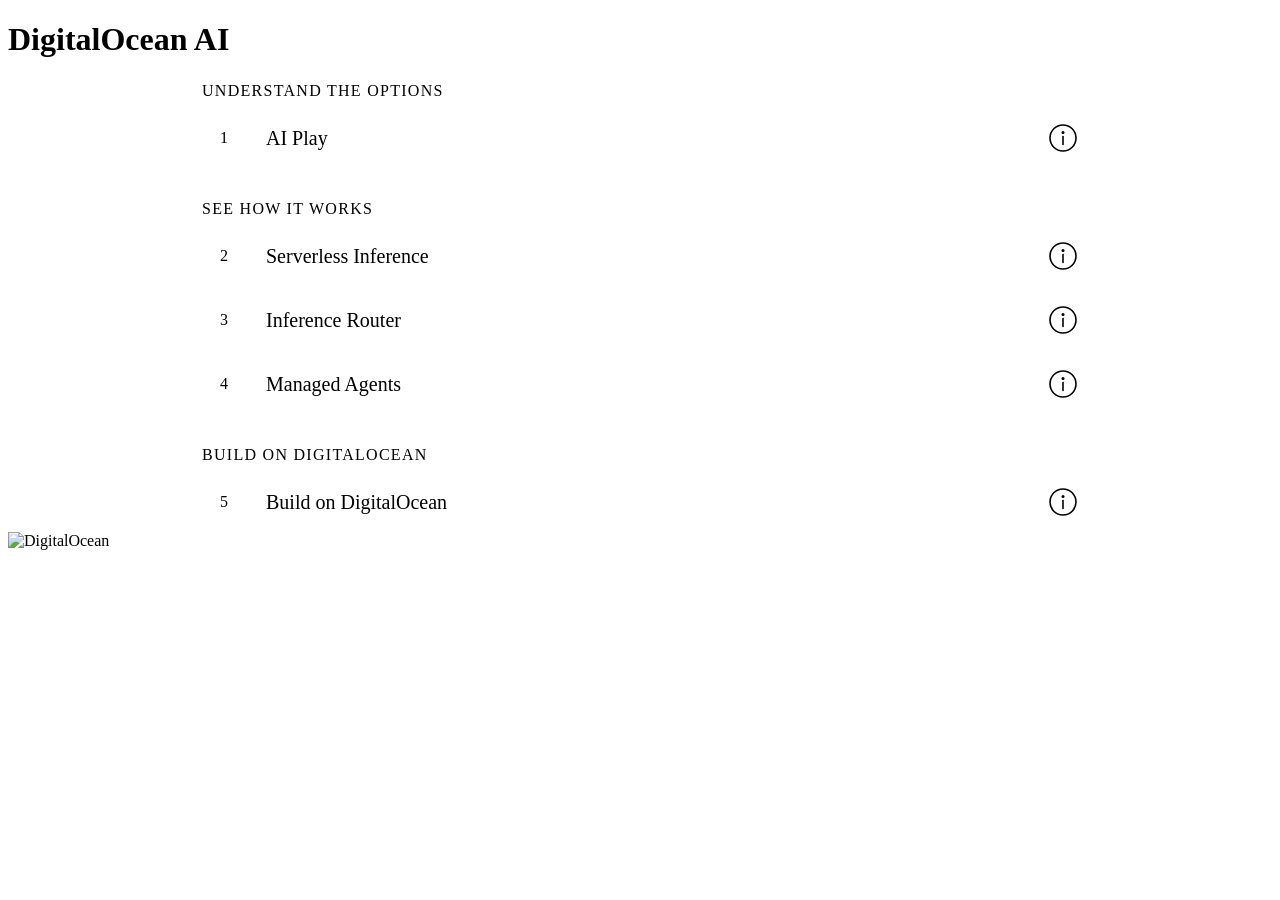
==== index.html @ 660cf366 "New landing page: grouped list of pages in the instructions page's design Replaces the blank root. T" ====
<!DOCTYPE html>
<html lang="en">
<head>
  <meta charset="UTF-8" />
  <meta name="viewport" content="width=device-width, initial-scale=1.0" />
  <title>DigitalOcean AI</title>
  <link rel="icon" href="favicon.ico" />
  <link rel="stylesheet" href="styles.css" />
  <script src="theme.js"></script>
  <style>
    /* landing page: the numbered-row design from the old instructions page, grouped by what a visitor wants to do */
    main.home { max-width: 1400px; align-items: stretch; }
    .home .layout { display: grid; grid-template-columns: 1fr minmax(0, 924px) 1fr; margin-top: 24px; }
    .home .steps { grid-column: 2; list-style: none; margin: 0; padding: 0; display: flex; flex-direction: column; gap: 4px; }
    .home .group { margin: 28px 24px 4px; font: 600 13px var(--mono); letter-spacing: .08em; text-transform: uppercase; color: var(--dim-text); }
    .home .group:first-child { margin-top: 0; }
    .home .step { padding: 8px 24px; }
    .home .row { display: flex; align-items: center; gap: 20px; }
    /* solid disc with the number cut out in the page background */
    .home .n { flex: none; width: 44px; height: 44px; border-radius: 50%; display: grid; place-items: center; font: 700 20px var(--mono); background: var(--bright); color: var(--bg); }
    .home .text { flex: 1; font-size: 20px; line-height: 1.4; color: var(--bright); }
    .home .text a { color: inherit; text-decoration: none; }
    .home .text a:hover, .home .text a:focus-visible { text-decoration: underline; text-underline-offset: 3px; outline: none; }
    /* (i): round vector icon on the right; hover or keyboard focus opens the detail */
    .home .i { flex: none; width: 30px; height: 30px; padding: 0; background: transparent; border: 0; color: var(--dim-text); cursor: help; transition: color .2s; }
    .home .i svg { width: 100%; height: 100%; display: block; fill: none; stroke: currentColor; stroke-width: 1.6; stroke-linecap: round; }
    .home .i .dot { fill: currentColor; stroke: none; }
    .home .i:is(:focus-visible), .home .step.open .i { color: var(--bright); outline: none; }
    @media (hover: hover) { .home .i:hover { color: var(--bright); } }
    .home .detail { max-height: 0; overflow: hidden; opacity: 0; font-size: 16px; line-height: 1.55; color: var(--dim-text); margin-left: 64px; margin-right: 50px; transition: max-height .35s, opacity .25s, margin-top .35s; }
    /* mouse: hover opens it; keyboard: focus opens it; touch: a tap toggles .open (hover is unreliable on phones) */
    .home .step:is(.open, :has(.i:focus-visible)) .detail { max-height: 420px; opacity: 1; margin-top: 14px; }
    @media (hover: hover) { .home .step:has(.i:hover) .detail { max-height: 420px; opacity: 1; margin-top: 14px; } }
    .home .detail p { margin: 0; padding: 12px 16px; border: 1px dashed var(--mid-border); border-radius: 10px; }
    .home .detail a { color: var(--bright); text-decoration: underline; text-underline-offset: 3px; white-space: nowrap; }
    @media (max-width: 1240px) { .home .layout { display: flex; flex-direction: column; } }
    @media (max-width: 600px) {
      .home .i { width: 36px; height: 36px; margin: -3px; }
      .home .group { margin-left: 16px; margin-right: 16px; }
      .home .step { padding: 12px 16px; }
      .home .row { gap: 12px; }
      .home .n { width: 34px; height: 34px; font-size: 16px; }
      .home .text { font-size: 15px; }
      .home .detail { font-size: 14px; margin-left: 0; margin-right: 0; }
    }
  </style>
</head>
<body>
  <main class="wide home">
    <h1 class="title">DigitalOcean AI</h1>

    <div class="layout">
    <ol class="steps">
      <li class="group">Understand the options</li>
      <li class="step">
        <div class="row"><span class="n">1</span>
          <div class="text"><a href="ai-play.html">AI Play</a></div>
          <button class="i" type="button" aria-label="More about AI Play"><svg viewBox="0 0 30 30"><circle cx="15" cy="15" r="13"/><circle class="dot" cx="15" cy="9.5" r="1.5"/><path d="M15 13.5v8"/></svg></button></div>
        <div class="detail"><p>The three ways to run AI on DigitalOcean (GPU Droplets, Dedicated Inference and Serverless Inference) and who operates which layer. <a href="ai-play.html">Open →</a></p></div>
      </li>

      <li class="group">See how it works</li>
      <li class="step">
        <div class="row"><span class="n">2</span>
          <div class="text"><a href="serverless-inference.html">Serverless Inference</a></div>
          <button class="i" type="button" aria-label="More about Serverless Inference"><svg viewBox="0 0 30 30"><circle cx="15" cy="15" r="13"/><circle class="dot" cx="15" cy="9.5" r="1.5"/><path d="M15 13.5v8"/></svg></button></div>
        <div class="detail"><p>Live demo. Send a real prompt and watch each stage of the request path light up as the reply streams. <a href="serverless-inference.html">Open →</a></p></div>
      </li>
      <li class="step">
        <div class="row"><span class="n">3</span>
          <div class="text"><a href="inference-router.html">Inference Router</a></div>
          <button class="i" type="button" aria-label="More about Inference Router"><svg viewBox="0 0 30 30"><circle cx="15" cy="15" r="13"/><circle class="dot" cx="15" cy="9.5" r="1.5"/><path d="M15 13.5v8"/></svg></button></div>
        <div class="detail"><p>How a prompt is classified into a task and routed to a model, with a fallback when nothing matches. <a href="inference-router.html">Open →</a></p></div>
      </li>
      <li class="step">
        <div class="row"><span class="n">4</span>
          <div class="text"><a href="managed-agents.html">Managed Agents</a></div>
          <button class="i" type="button" aria-label="More about Managed Agents"><svg viewBox="0 0 30 30"><circle cx="15" cy="15" r="13"/><circle class="dot" cx="15" cy="9.5" r="1.5"/><path d="M15 13.5v8"/></svg></button></div>
        <div class="detail"><p>How an agent runs on DigitalOcean: the harness, durable sessions, the action gateway and isolated credentials. <a href="managed-agents.html">Open →</a></p></div>
      </li>

      <li class="group">Build on DigitalOcean</li>
      <li class="step">
        <div class="row"><span class="n">5</span>
          <div class="text"><a href="build-on-do.html">Build on DigitalOcean</a></div>
          <button class="i" type="button" aria-label="More about Build on DigitalOcean"><svg viewBox="0 0 30 30"><circle cx="15" cy="15" r="13"/><circle class="dot" cx="15" cy="9.5" r="1.5"/><path d="M15 13.5v8"/></svg></button></div>
        <div class="detail"><p>The DigitalOcean building blocks on one page: Droplets and Kubernetes, App Platform, databases, storage, Inference Engine and Managed Agents. <a href="build-on-do.html">Open →</a></p></div>
      </li>
    </ol>
    </div>
  </main>
  <footer class="cellar">
    <img class="do-logo" src="do_logo_horizontal_black.svg" alt="DigitalOcean" />
  </footer>

  <script>
    /* tap an (i) to open or close its detail (phones have no hover) */
    document.querySelectorAll(".home .i").forEach(function (b) {
      b.setAttribute("aria-expanded", "false");
      b.addEventListener("click", function () {
        var li = b.closest(".step"), open = li.classList.toggle("open");
        b.setAttribute("aria-expanded", open);
      });
    });
  </script>
</body>
</html>
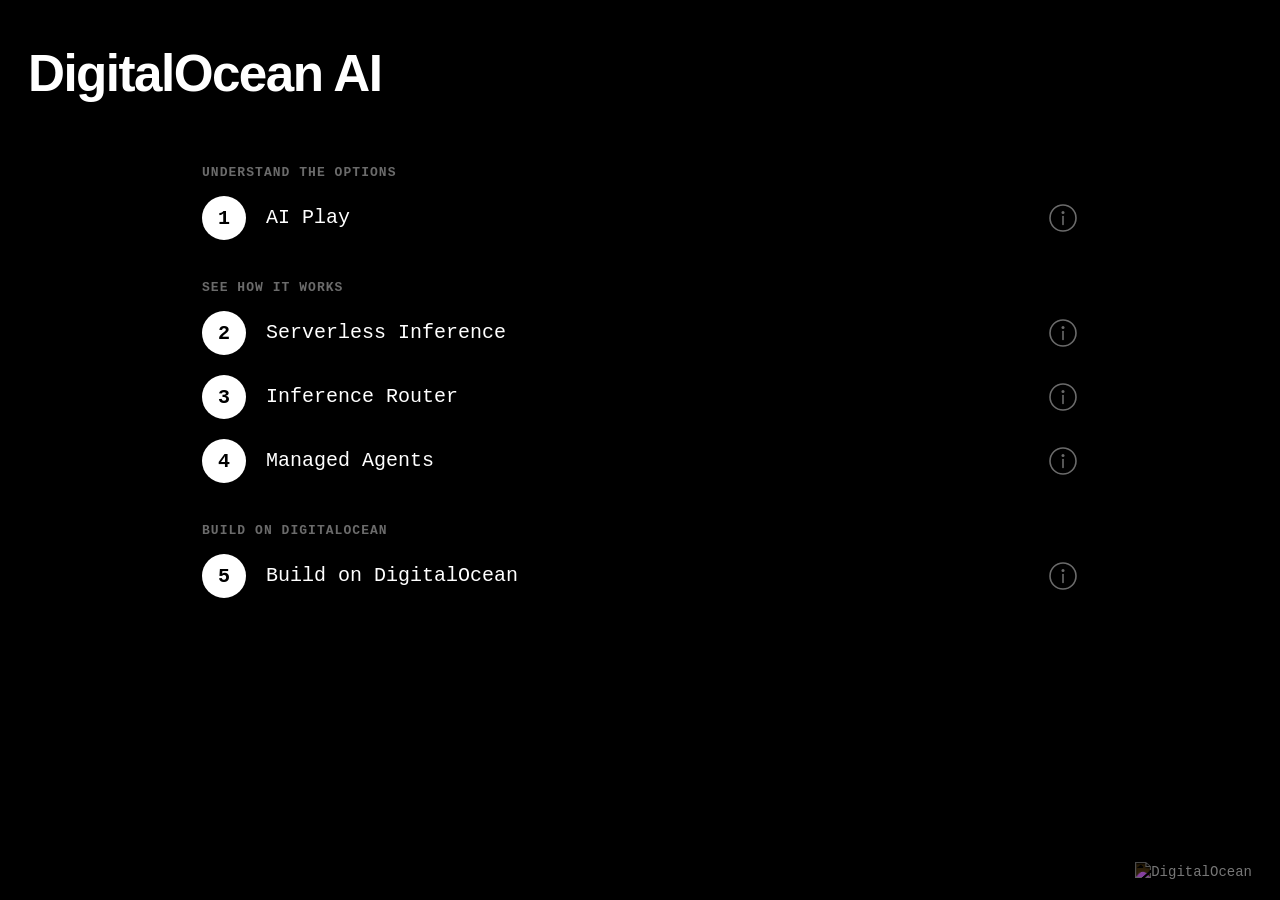
==== commit 10a839f0: "Remove instructions page and capacity tool - Delete instructions.html (hackathon onboarding page wit" ====
--- a/index.html
+++ b/index.html
@@ -8,7 +8,7 @@
   <link rel="stylesheet" href="styles.css" />
   <script src="theme.js"></script>
   <style>
-    /* landing page: the numbered-row design from the old instructions page, grouped by what a visitor wants to do */
+    /* landing page: numbered rows grouped by what a visitor wants to do */
     main.home { max-width: 1400px; align-items: stretch; }
     .home .layout { display: grid; grid-template-columns: 1fr minmax(0, 924px) 1fr; margin-top: 24px; }
     .home .steps { grid-column: 2; list-style: none; margin: 0; padding: 0; display: flex; flex-direction: column; gap: 4px; }
--- a/styles.css
+++ b/styles.css
@@ -0,0 +1,503 @@
+/* dark is the default (projector-friendly); [data-theme="light"] flips the palette live */
+:root {
+  --bg: #000;
+  --dim-border: #333;
+  --dim-text: #6b6b6b;
+  --mid-border: #5e5e5e;
+  --mid-text: #a9a9a9;
+  --bright: #ffffff;
+  --line: #2a2a2a;
+  --glow: rgba(255, 255, 255, .35);
+  --tip-bg: #111111;
+  --pos: #6ee7a8;
+  --neg: #ff8f8f;
+  --logo-filter: invert(1);
+  --mono: ui-monospace, SFMono-Regular, "SF Mono", Menlo, Consolas, "Liberation Mono", monospace;
+}
+
+:root[data-theme="light"] {
+  --bg: #ffffff;
+  --dim-border: #d9d9d9;
+  --dim-text: #8a8a8a;
+  --mid-border: #b3b3b3;
+  --mid-text: #555555;
+  --bright: #111111;
+  --line: #ececec;
+  --glow: rgba(0, 0, 0, .22);
+  --tip-bg: #ffffff;
+  --pos: #128a5b;
+  --neg: #c0362c;
+  --logo-filter: none;
+}
+
+* { box-sizing: border-box; }
+
+html, body { height: 100%; }
+
+body {
+  margin: 0;
+  background: var(--bg);
+  color: var(--mid-text);
+  font-family: var(--mono);
+  font-size: 14px;
+  line-height: 1.5;
+  -webkit-font-smoothing: antialiased;
+}
+
+/* live theme toggle — fixed top-right on every page, icon only */
+.theme-toggle {
+  position: fixed; top: 14px; right: 16px; z-index: 50;
+  display: inline-flex; align-items: center; justify-content: center;
+  background: transparent; border: 0; padding: 4px; line-height: 0;
+  color: var(--mid-text); cursor: pointer;
+  transition: color .15s;
+}
+.theme-toggle:hover { color: var(--bright); }
+
+main {
+  max-width: 1180px;
+  margin: 0 auto;
+  padding: 48px 28px 110px;
+  display: flex;
+  flex-direction: column;
+  gap: 26px;
+}
+
+/* ───────────────────────── title ───────────────────────── */
+.title {
+  font-family: -apple-system, BlinkMacSystemFont, "Segoe UI", Helvetica, Arial, sans-serif;
+  font-size: clamp(44px, 8vw, 92px);
+  font-weight: 800;
+  letter-spacing: -0.03em;
+  line-height: 1;
+  color: var(--bright);
+  margin: 0 0 16px;
+}
+
+/* ───────────────────────── inputs ───────────────────────── */
+.config { display: flex; gap: 22px; }
+.config input { flex: 1; min-width: 0; }
+
+input {
+  font: inherit;
+  color: var(--bright);
+  background: transparent;
+  border: 0;
+  border-bottom: 1px solid var(--dim-border);
+  padding: 5px 1px;
+  caret-color: var(--bright);
+}
+input::placeholder { color: var(--dim-text); }
+input:focus { outline: none; border-bottom-color: var(--bright); }
+
+#prompt {
+  width: 100%;
+  font-size: 17px;
+  border-bottom-color: var(--mid-border);
+  padding: 8px 1px;
+}
+
+/* ───────────────────────── pipeline ───────────────────────── */
+.pipeline {
+  display: flex;
+  align-items: center;
+  flex-wrap: nowrap;
+  gap: 26px;
+  padding: 18px 0 4px;
+}
+
+.stage {
+  position: relative;
+  flex: 1 1 auto;
+  min-width: max-content;
+  text-align: center;
+  border: 1px solid var(--dim-border);
+  color: var(--dim-text);
+  padding: 11px 16px;
+  white-space: nowrap;
+  letter-spacing: .04em;
+  transition: color .2s, border-color .2s, background .2s, box-shadow .2s;
+}
+
+/* ">" connector between stages */
+.stage:not(:first-child)::before {
+  content: "⟩";
+  position: absolute; top: 50%; left: -13px;
+  transform: translate(-50%, -50%);
+  color: var(--mid-border);
+}
+
+/* states */
+.stage.reached { color: var(--mid-text); border-color: var(--mid-border); }
+.stage.active,
+.stage.streaming {
+  color: var(--bright);
+  border-color: var(--bright);
+  box-shadow: 0 0 0 1px var(--bright);
+  animation: breathe 1.3s ease-in-out infinite;
+}
+@keyframes breathe {
+  0%, 100% { box-shadow: 0 0 0 1px var(--bright); }
+  50%      { box-shadow: 0 0 12px 0 var(--glow); }
+}
+.stage.failed {
+  color: var(--bright);
+  border-color: var(--bright);
+  border-style: dashed;
+  animation: none;
+  box-shadow: none;
+}
+
+/* ───────────────────────── kafka branch ───────────────────────── */
+.branch { min-height: 18px; padding-left: 2px; display: flex; align-items: center; }
+.branch .stage {
+  flex: 0 0 auto;
+  border-style: dashed;
+  font-size: 13px;
+  padding: 8px 13px;
+}
+.branch .label { color: var(--dim-text); margin-right: 12px; }
+.branch .stage::before, .branch .stage::after { display: none; }
+
+/* ───────────────────────── meta + reply ───────────────────────── */
+.meta {
+  color: var(--mid-text);
+  min-height: 1.5em;
+  letter-spacing: .02em;
+  word-break: break-word;
+}
+.meta .sep { color: var(--dim-text); }
+.meta b { color: var(--bright); font-weight: 600; }
+
+/* model info glyph + hover tooltip (details pulled from the model catalog) */
+.info { position: relative; display: inline-flex; align-items: center; vertical-align: middle; margin-left: 5px; cursor: help; outline: none; color: var(--mid-text); }
+.info-ico { display: block; }
+.info-ico circle { fill: currentColor; }  /* glyph matches the gray text */
+.info-ico rect { fill: var(--bg); }        /* the "i" cut out in the background colour */
+.info .tip {
+  position: absolute; left: 0; top: calc(100% + 8px); z-index: 30;
+  width: max-content; max-width: 340px;
+  background: var(--tip-bg); border-radius: 8px;
+  padding: 10px 12px; color: var(--mid-text);
+  font-size: 12px; line-height: 1.45; letter-spacing: normal; white-space: normal;
+  box-shadow: 0 8px 24px rgba(0, 0, 0, .6);
+  opacity: 0; visibility: hidden; transform: translateY(-4px);
+  transition: opacity .12s, transform .12s; pointer-events: none;
+}
+.info-ico:hover + .tip, .info:focus-visible .tip { opacity: 1; visibility: visible; transform: translateY(0); }
+.tip-title { display: block; color: var(--bright); font-weight: 600; margin-bottom: 3px; }
+.tip-desc { display: block; margin-bottom: 6px; }
+.tip-row { display: block; color: var(--dim-text); }
+
+.reply {
+  color: var(--bright);
+  white-space: pre-wrap;
+  word-wrap: break-word;
+  font-size: 16px;
+  min-height: 1.5em;
+}
+.reply.dim { color: var(--dim-text); }
+.reply .cursor {
+  display: inline-block;
+  width: 7px; height: 1em;
+  background: var(--bright);
+  vertical-align: text-bottom;
+  animation: blink 1s step-end infinite;
+}
+@keyframes blink { 50% { opacity: 0; } }
+
+/* ───────────────────────── bigger picture (index.html) ───────────────────────── */
+.lead { color: var(--mid-text); margin: -10px 0 0; }
+
+.xlink {
+  display: inline-block; width: fit-content;
+  color: var(--mid-text); text-decoration: none;
+  border-bottom: 1px solid var(--dim-border); padding-bottom: 1px;
+}
+.xlink:hover { color: var(--bright); border-bottom-color: var(--bright); }
+.xlink .tag {
+  font-size: .78em; letter-spacing: .08em; text-transform: uppercase;
+  color: var(--dim-text); border: 1px solid var(--dim-border);
+  padding: 1px 5px; margin-left: 6px; vertical-align: 1px;
+}
+
+.legend { display: flex; flex-wrap: wrap; justify-content: center; gap: 22px; color: var(--mid-text); }
+.legend-item { display: inline-flex; align-items: center; gap: 8px; white-space: nowrap; }
+.swatch { width: 28px; height: 15px; display: inline-block; }
+.swatch.hollow { border: 1px solid var(--dim-border); }
+.swatch.filled { background: var(--line); border: 1px solid var(--mid-border); }
+.swatch.shared { border: 1px dashed var(--mid-border); }
+
+.stacks { display: flex; gap: 26px; align-items: stretch; margin-top: 32px; }
+.stack {
+  flex: 1 1 0; min-width: 0;
+  display: flex; flex-direction: column;
+  color: inherit; text-decoration: none;
+}
+.layers { display: flex; flex-direction: column; gap: 6px; }
+.layer {
+  border: 1px solid var(--dim-border);
+  padding: 14px 14px; text-align: center;
+  letter-spacing: .03em;
+  white-space: nowrap; overflow: hidden; text-overflow: ellipsis;
+}
+.layer.cust { background: transparent; border-color: var(--dim-border); color: var(--mid-text); }
+.layer.do   { background: var(--line); border-color: var(--mid-border); color: var(--bright); }
+.layer.split {
+  background: linear-gradient(100deg, var(--line) 0 48%, transparent 52% 100%);
+  border-color: var(--mid-border); color: var(--bright);
+  display: flex; justify-content: space-between; gap: 8px;
+}
+.layer.split .byom { color: var(--mid-text); }
+
+.shared {
+  position: relative;
+  display: flex; flex-direction: column; gap: 6px;
+  outline: 1px dashed var(--mid-border);   /* outline takes no layout space, so rows stay aligned across columns */
+  outline-offset: 3px;
+}
+.shared-tag {
+  position: absolute; right: 0; bottom: -7px;
+  background: var(--bg); padding: 0 5px;
+  font-size: .78em; line-height: 1; color: var(--mid-text);
+}
+
+.stack-name { margin-top: auto; padding-top: 14px; text-align: center; color: var(--bright); font-weight: 600; font-size: 1.25em;}
+.stack-tier { text-align: center; color: var(--dim-text); font-size: .85em; margin-top: 2px; }
+
+/* inference router — a title below, connected up to the Dedicated (PaaS) and Serverless (TaaS)
+   columns with right-angle lines. columns are 3 equal flex cells with a 26px gap, so the middle
+   column centers on 50% and the right column one (column + gap) = (100% + 26px)/3 further right. */
+.router { position: relative; height: 66px; margin-top: -8px; }
+.router .bar {
+  position: absolute; top: 26px; left: 50%;
+  width: calc((100% + 26px) / 3);
+  border-top: 1px solid var(--mid-border);
+}
+.router .arm {
+  position: absolute; top: 12px; height: 14px;
+  border-left: 1px solid var(--mid-border);
+}
+.router .arm.l { left: 50%; }
+.router .arm.r { left: calc(50% + (100% + 26px) / 3); }
+.router .stem {
+  position: absolute; top: 26px; height: 14px;
+  left: calc(50% + (100% + 26px) / 6);
+  border-left: 1px solid var(--mid-border);
+}
+.router .router-label {
+  position: absolute; top: 42px;
+  left: calc(50% + (100% + 26px) / 6);
+  transform: translateX(-50%);
+  white-space: nowrap;
+  color: var(--bright); font-weight: 600;
+}
+a.router.link { display: block; text-decoration: none; cursor: pointer; }
+a.router.link:hover .router-label { text-decoration: underline; }
+a.router.link:hover .bar,
+a.router.link:hover .arm,
+a.router.link:hover .stem { border-color: var(--bright); }
+
+/* serverless inference is the demo entry point */
+.stack.link { cursor: pointer; }
+.stack.link:hover .layer.do { box-shadow: 0 0 0 1px var(--bright); }
+.stack.link:hover .shared { border-color: var(--bright); }
+.stack.link:hover .stack-name { text-decoration: underline; }
+
+/* ───────────────────────── cellar / footer ───────────────────────── */
+.cellar {
+  position: fixed;
+  left: 0; right: 0; bottom: 0;
+  z-index: 10;
+  width: 100%;
+  padding: 16px 28px;
+  background: var(--bg);
+  display: flex;
+  align-items: center;
+  justify-content: flex-end;
+  gap: 16px;
+  color: var(--dim-text);
+}
+.cellar a { display: inline-flex; }
+.cellar .do-logo {
+  height: 22px;
+  width: auto;
+  filter: var(--logo-filter);   /* invert to white on dark; original black on light */
+  opacity: .8;
+  transition: opacity .15s;
+}
+.cellar a:hover .do-logo { opacity: 1; }
+
+/* ───────────────────────── router architecture (inference-router.html) ───────────────────────── */
+/* left-to-right block diagram: prompt ⟩ router ⟩ [three task groups] ⟩ output.
+   reuses .stage for the blocks; the router→groups fan and groups→output collapse are
+   drawn as a vertical "bus" + per-row arms, the same border-line technique as .router. */
+.arch {
+  display: flex;
+  align-items: center;
+  gap: 0;
+  overflow-x: auto;         /* narrow screens scroll rather than break the connectors */
+  padding: 32px 0px 32px 0px;  /* room so hover-glow box-shadows aren't clipped by the scroll box */
+}
+
+/* blocks — .stage handles the look; drop its built-in ⟩ (we place connectors explicitly).
+   static diagram: render every block in the calm mid state (no animation). */
+.arch .node { position: relative; flex: 0 0 auto; min-width: max-content; line-height: 1.3;
+  min-height: 46px; display: flex; align-items: center; justify-content: center;
+  color: var(--mid-text); border-color: var(--mid-border);
+  margin: 0 6px 0 6px }
+
+.arch .node::before { content: none; }
+.arch .node.router { font-weight: 600; background: var(--bright); color: var(--bg); border-color: var(--bright); box-shadow: 0 0 24px 2px var(--glow); }
+/* DO mark inside the router block's bottom-left corner. it sits on the bright fill, so its
+   filter is the inverse of the page's — black mark on the white block (dark), white on black (light) */
+.router-logo { position: absolute; right: 4px; bottom: 4px; height: 10px; width: auto; opacity: .9; filter: none; }
+:root[data-theme="light"] .router-logo { filter: invert(1); }
+.arch .node.model { font-size: 13px; padding: 8px 13px; text-align:left; min-width: 13rem;}
+/* fixed width sized to the longest label, so every task block matches (arrows align) */
+.arch .node.task { width: 272px; text-align: center; }
+.arch .node.task.fallback { border-style: dashed; }
+
+/* horizontal ⟩ connector between adjacent blocks */
+.arch .conn { flex: 0 0 auto; display: flex; align-items: center; justify-content: center; padding: 0 24px; }
+.arch .conn .chev { color: var(--mid-border); transition: color .2s; }
+/* dotted line connector — fans out of the router and collapses into output; stops short of the blocks */
+.arch .conn.line { width: 56px; padding: 0 9px; }
+.arch .conn.line::before { content: ""; width: 100%; border-top: 1px dotted var(--mid-border); transition: border-top-color .2s; }
+
+/* the three groups, stacked; equal row heights (grid 1fr) so the ⟩ arrow rows align */
+.arch-branch { position: relative; align-self: stretch; display: flex; }
+/* vertical dotted spine joining the three fan lines into a fan out of the router. split at the
+   router's entry (mid) into upper/lower halves so a hovered route can light just its own segment */
+.arch-branch::before,
+.arch-branch::after {
+  content: ""; position: absolute; left: 9px;
+  border-left: 1px dotted var(--mid-border); transition: border-left-color .2s;
+}
+.arch-branch::before { top: 13.5%; bottom: 50%; }  /* mid → top (task 1) */
+.arch-branch::after  { top: 50%; bottom: 13.5%; }  /* mid → bottom (fallback) */
+.arch-tasks {
+  display: grid;
+  grid-auto-rows: 1fr;
+  gap: 32px;
+  flex: 1 1 auto;
+}
+.task-group { position: relative; display: flex; align-items: center; }
+.arch-models { position: relative; display: flex; flex-direction: column; justify-content: center; gap: 6px; }
+.arch-models .node { flex: 1 1 auto; text-align: center; }
+
+/* selection-criterion chip — a badge overlapping the bottom-right corner of the
+   group's lowest model (styled like .stack-tier / .xlink .tag). */
+.arch-criteria {
+  position: absolute; right: 0; bottom: 0;
+  transform: translate(38%, 45%);
+  z-index: 2; background: var(--bg);
+  text-align: center;
+  font-size: .78em; letter-spacing: .08em; text-transform: uppercase;
+  color: var(--mid-text);
+  border: 1px solid var(--dim-border);
+  padding: 3px 8px; white-space: nowrap;
+  transition: color .2s, border-color .2s, box-shadow .2s;
+}
+.arch-criteria.fallback { border-style: dashed; color: var(--dim-text); }
+
+/* ───────────────────────── sample prompts (hover to trace a route) ───────────────────────── */
+/* filled, rounded tags (not blocks) — bright fill so they read as pills; theme-inverted text */
+.samples { display: flex; flex-wrap: wrap; align-self: center; align-items: center; gap: 12px; }
+.sample {
+  font: inherit; color: var(--bg);
+  background: var(--bright); border: 1px solid var(--bright);
+  border-radius: 999px; padding: 3px 12px; cursor: pointer;
+  transition: box-shadow .2s, transform .15s;
+}
+.sample:hover, .sample:focus-visible {
+  outline: none; box-shadow: 0 0 12px 0 var(--glow); transform: translateY(-1px);
+}
+
+/* hover/focus a sample → glow every block, badge and connector on its chain (data-chain).
+   blocks & badges get the ring; connectors get a colour lift only. */
+main:has(.sample[data-for="creative"]:hover)       :is(.node, .arch-criteria)[data-chain~="creative"],
+main:has(.sample[data-for="creative"]:focus-visible) :is(.node, .arch-criteria)[data-chain~="creative"],
+main:has(.sample[data-for="recommend"]:hover)      :is(.node, .arch-criteria)[data-chain~="recommend"],
+main:has(.sample[data-for="recommend"]:focus-visible) :is(.node, .arch-criteria)[data-chain~="recommend"] {
+  color: var(--bright); border-color: var(--bright); box-shadow: 0 0 12px 0 var(--glow);
+}
+/* router keeps its inverted knockout text on the bright fill; take the ring only */
+main:has(.sample[data-for="creative"]:hover)       .node.router[data-chain~="creative"],
+main:has(.sample[data-for="creative"]:focus-visible) .node.router[data-chain~="creative"],
+main:has(.sample[data-for="recommend"]:hover)      .node.router[data-chain~="recommend"],
+main:has(.sample[data-for="recommend"]:focus-visible) .node.router[data-chain~="recommend"] {
+  color: var(--bg); box-shadow: 0 0 28px 3px var(--glow);
+}
+/* connectors: chevrons + dotted lines light up */
+main:has(.sample[data-for="creative"]:hover)       [data-chain~="creative"] .chev,
+main:has(.sample[data-for="creative"]:focus-visible) [data-chain~="creative"] .chev,
+main:has(.sample[data-for="recommend"]:hover)      [data-chain~="recommend"] .chev,
+main:has(.sample[data-for="recommend"]:focus-visible) [data-chain~="recommend"] .chev {
+  color: var(--bright);
+}
+main:has(.sample[data-for="creative"]:hover)       .conn.line[data-chain~="creative"]::before,
+main:has(.sample[data-for="creative"]:focus-visible) .conn.line[data-chain~="creative"]::before,
+main:has(.sample[data-for="recommend"]:hover)      .conn.line[data-chain~="recommend"]::before,
+main:has(.sample[data-for="recommend"]:focus-visible) .conn.line[data-chain~="recommend"]::before {
+  border-top-color: var(--bright);
+}
+/* spine: light only the segment the route travels. creative (top) → upper half; recommend
+   (middle) enters the fan at mid, so no vertical segment glows. */
+main:has(.sample[data-for="creative"]:hover) .arch-branch::before,
+main:has(.sample[data-for="creative"]:focus-visible) .arch-branch::before {
+  border-left-color: var(--bright);
+}
+/* fallback (bottom row) → light the LOWER spine half (mid → bottom) */
+main:has(.sample[data-for="fallback"]:hover) .arch-branch::after,
+main:has(.sample[data-for="fallback"]:focus-visible) .arch-branch::after {
+  border-left-color: var(--bright);
+}
+
+/* fallback route ("What's up?") — no defined task; router sends it to the default model */
+main:has(.sample[data-for="fallback"]:hover)       :is(.node, .arch-criteria)[data-chain~="fallback"],
+main:has(.sample[data-for="fallback"]:focus-visible) :is(.node, .arch-criteria)[data-chain~="fallback"] {
+  color: var(--bright); border-color: var(--bright); box-shadow: 0 0 12px 0 var(--glow);
+}
+main:has(.sample[data-for="fallback"]:hover)       .node.router[data-chain~="fallback"],
+main:has(.sample[data-for="fallback"]:focus-visible) .node.router[data-chain~="fallback"] {
+  color: var(--bg); box-shadow: 0 0 28px 3px var(--glow);
+}
+main:has(.sample[data-for="fallback"]:hover)       [data-chain~="fallback"] .chev,
+main:has(.sample[data-for="fallback"]:focus-visible) [data-chain~="fallback"] .chev {
+  color: var(--bright);
+}
+main:has(.sample[data-for="fallback"]:hover)       .conn.line[data-chain~="fallback"]::before,
+main:has(.sample[data-for="fallback"]:focus-visible) .conn.line[data-chain~="fallback"]::before {
+  border-top-color: var(--bright);
+}
+
+
+/* ---- mars-architecture.html ---- */
+main.wide { max-width: 1320px; min-height: 100vh; box-sizing: border-box; }
+main.wide .title { font-size: clamp(32px, 4vw, 72px); white-space: nowrap; }
+.mars { position: relative; margin: auto; padding-bottom: 280px; display: flex; align-items: flex-start; font-size: 17px; }
+.mars .arr { stroke: var(--mid-border); fill: none; stroke-width: 2; transition: stroke .2s; }
+.mars .node { position: relative; width: 320px; min-width: 0; height: 160px; box-sizing: border-box; background: var(--bg); padding: 24px; text-align: left; display: flex; flex-direction: column; transition: transform .2s, color .2s, border-color .2s, box-shadow .2s; }
+.mars .node::before { content: none; }
+.mars .head { color: var(--bright); font-weight: 700; font-size: 21px; line-height: 1.5; }
+.mars .line { margin-top: 10px; }
+.mars .inner { position: relative; margin: auto 0; border: 1px dashed var(--mid-border); padding: 14px 4px 10px; text-align: center; white-space: nowrap; }
+.mars .tag { position: absolute; top: -7px; right: 8px; background: var(--bg); padding: 0 5px; line-height: 1; font-size: .78em; color: var(--mid-text); }
+.mars .frame { position: relative; display: flex; align-items: center; background: var(--line); padding: 48px 24px 24px; }
+.mars .lbl, .mars .link-h { font-size: 13px; letter-spacing: .04em; color: var(--dim-text); }
+.mars .frame-title { position: absolute; left: 24px; top: 14px; letter-spacing: .12em; text-transform: uppercase; color: black; }
+.mars .human, .mars > .link-h { margin-top: 48px; }
+.mars .link-h { position: relative; width: 120px; height: 160px; box-sizing: border-box; padding: 0 24px; display: flex; align-items: center; white-space: nowrap; }
+.mars .link-h svg { width: 72px; height: 10px; }
+.mars .link-h .t { position: absolute; left: 0; right: 0; bottom: calc(50% + 8px); text-align: center; }
+.mars .col { position: relative; }
+.mars .col .si { position: absolute; left: 0; top: calc(100% + 144px); }
+.mars .col > svg { position: absolute; left: 50%; top: calc(100% + 48px); transform: translateX(-50%); }
+.mars .lbl { position: absolute; left: calc(50% + 14px); top: calc(100% + 84px); transform: translateY(-50%); }
+.mars .node:hover { transform: translateY(-4px); color: var(--bright); border-color: var(--bright); box-shadow: 0 0 24px 2px var(--glow); }
+.mars .cap { position: absolute; left: 50%; transform: translateX(-50%); width: 520px; top: calc(100% + 16px); text-align: center; opacity: 0; pointer-events: none; transition: opacity .2s; color: var(--mid-text); }
+.mars .cap b { display: block; color: var(--bright); }
+.mars:has(.hr:hover) .cap.c1, .mars:has(.ag:hover) .cap.c2, .mars:has(.si:hover) .cap.c3 { opacity: 1; }
+.mars:has(.hr:hover) .arr[data-c~="hr"], .mars:has(.ag:hover) .arr[data-c~="ag"], .mars:has(.si:hover) .arr[data-c~="si"] { stroke: var(--bright); stroke-dasharray: 5 5; animation: mars-flow .6s linear infinite; }
+@keyframes mars-flow { to { stroke-dashoffset: -10; } }
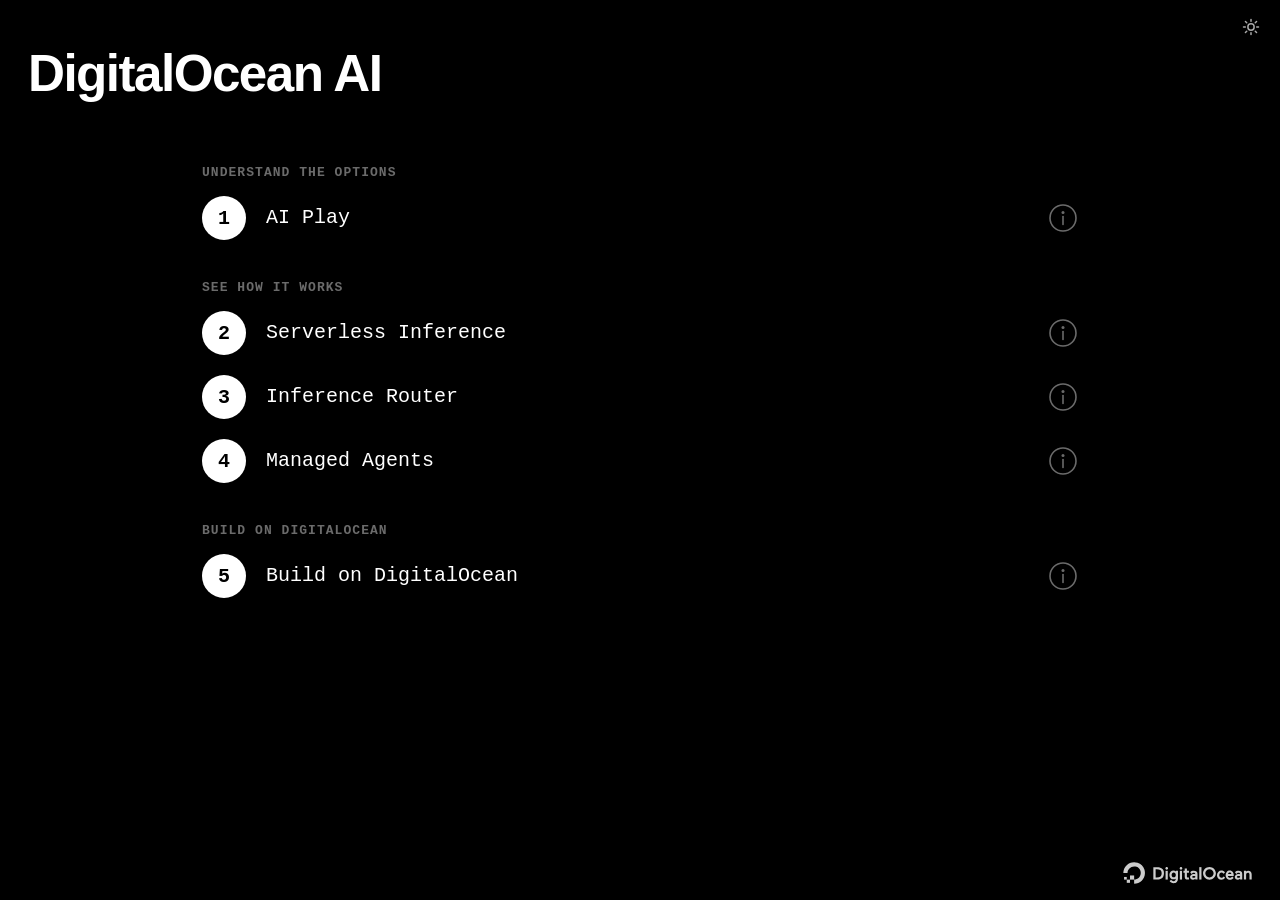
==== commit 57d59fb4: "Clean URLs: one folder per page, shared files in assets/ Pages move from /name.html to /name/ (name/" ====
--- a/index.html
+++ b/index.html
@@ -4,9 +4,9 @@
   <meta charset="UTF-8" />
   <meta name="viewport" content="width=device-width, initial-scale=1.0" />
   <title>DigitalOcean AI</title>
-  <link rel="icon" href="favicon.ico" />
-  <link rel="stylesheet" href="styles.css" />
-  <script src="theme.js"></script>
+  <link rel="icon" href="/favicon.ico" />
+  <link rel="stylesheet" href="/assets/styles.css" />
+  <script src="/assets/theme.js"></script>
   <style>
     /* landing page: numbered rows grouped by what a visitor wants to do */
     main.home { max-width: 1400px; align-items: stretch; }
@@ -32,7 +32,6 @@
     .home .step:is(.open, :has(.i:focus-visible)) .detail { max-height: 420px; opacity: 1; margin-top: 14px; }
     @media (hover: hover) { .home .step:has(.i:hover) .detail { max-height: 420px; opacity: 1; margin-top: 14px; } }
     .home .detail p { margin: 0; padding: 12px 16px; border: 1px dashed var(--mid-border); border-radius: 10px; }
-    .home .detail a { color: var(--bright); text-decoration: underline; text-underline-offset: 3px; white-space: nowrap; }
     @media (max-width: 1240px) { .home .layout { display: flex; flex-direction: column; } }
     @media (max-width: 600px) {
       .home .i { width: 36px; height: 36px; margin: -3px; }
@@ -54,43 +53,43 @@
       <li class="group">Understand the options</li>
       <li class="step">
         <div class="row"><span class="n">1</span>
-          <div class="text"><a href="ai-play.html">AI Play</a></div>
+          <div class="text"><a href="/ai-play/">AI Play</a></div>
           <button class="i" type="button" aria-label="More about AI Play"><svg viewBox="0 0 30 30"><circle cx="15" cy="15" r="13"/><circle class="dot" cx="15" cy="9.5" r="1.5"/><path d="M15 13.5v8"/></svg></button></div>
-        <div class="detail"><p>The three ways to run AI on DigitalOcean (GPU Droplets, Dedicated Inference and Serverless Inference) and who operates which layer. <a href="ai-play.html">Open →</a></p></div>
+        <div class="detail"><p>The three ways to run AI on DigitalOcean and who operates which layer.</p></div>
       </li>
 
       <li class="group">See how it works</li>
       <li class="step">
         <div class="row"><span class="n">2</span>
-          <div class="text"><a href="serverless-inference.html">Serverless Inference</a></div>
+          <div class="text"><a href="/serverless-inference/">Serverless Inference</a></div>
           <button class="i" type="button" aria-label="More about Serverless Inference"><svg viewBox="0 0 30 30"><circle cx="15" cy="15" r="13"/><circle class="dot" cx="15" cy="9.5" r="1.5"/><path d="M15 13.5v8"/></svg></button></div>
-        <div class="detail"><p>Live demo. Send a real prompt and watch each stage of the request path light up as the reply streams. <a href="serverless-inference.html">Open →</a></p></div>
+        <div class="detail"><p>Live demo — send a real prompt and watch each stage of the request path light up as the reply streams.</p></div>
       </li>
       <li class="step">
         <div class="row"><span class="n">3</span>
-          <div class="text"><a href="inference-router.html">Inference Router</a></div>
+          <div class="text"><a href="/inference-router/">Inference Router</a></div>
           <button class="i" type="button" aria-label="More about Inference Router"><svg viewBox="0 0 30 30"><circle cx="15" cy="15" r="13"/><circle class="dot" cx="15" cy="9.5" r="1.5"/><path d="M15 13.5v8"/></svg></button></div>
-        <div class="detail"><p>How a prompt is classified into a task and routed to a model, with a fallback when nothing matches. <a href="inference-router.html">Open →</a></p></div>
+        <div class="detail"><p>How a prompt is classified into a task and routed to a model, with a fallback when nothing matches.</p></div>
       </li>
       <li class="step">
         <div class="row"><span class="n">4</span>
-          <div class="text"><a href="managed-agents.html">Managed Agents</a></div>
+          <div class="text"><a href="/managed-agents/">Managed Agents</a></div>
           <button class="i" type="button" aria-label="More about Managed Agents"><svg viewBox="0 0 30 30"><circle cx="15" cy="15" r="13"/><circle class="dot" cx="15" cy="9.5" r="1.5"/><path d="M15 13.5v8"/></svg></button></div>
-        <div class="detail"><p>How an agent runs on DigitalOcean: the harness, durable sessions, the action gateway and isolated credentials. <a href="managed-agents.html">Open →</a></p></div>
+        <div class="detail"><p>How an agent runs on DigitalOcean: the harness, the action gateway and isolated credentials.</p></div>
       </li>
 
       <li class="group">Build on DigitalOcean</li>
       <li class="step">
         <div class="row"><span class="n">5</span>
-          <div class="text"><a href="build-on-do.html">Build on DigitalOcean</a></div>
+          <div class="text"><a href="/build-on-do/">Build on DigitalOcean</a></div>
           <button class="i" type="button" aria-label="More about Build on DigitalOcean"><svg viewBox="0 0 30 30"><circle cx="15" cy="15" r="13"/><circle class="dot" cx="15" cy="9.5" r="1.5"/><path d="M15 13.5v8"/></svg></button></div>
-        <div class="detail"><p>The DigitalOcean building blocks on one page: Droplets and Kubernetes, App Platform, databases, storage, Inference Engine and Managed Agents. <a href="build-on-do.html">Open →</a></p></div>
+        <div class="detail"><p>The DigitalOcean services on one page.</p></div>
       </li>
     </ol>
     </div>
   </main>
   <footer class="cellar">
-    <img class="do-logo" src="do_logo_horizontal_black.svg" alt="DigitalOcean" />
+    <img class="do-logo" src="/assets/do_logo_horizontal_black.svg" alt="DigitalOcean" />
   </footer>
 
   <script>
--- a/assets/styles.css
+++ b/assets/styles.css
@@ -0,0 +1,503 @@
+/* dark is the default (projector-friendly); [data-theme="light"] flips the palette live */
+:root {
+  --bg: #000;
+  --dim-border: #333;
+  --dim-text: #6b6b6b;
+  --mid-border: #5e5e5e;
+  --mid-text: #a9a9a9;
+  --bright: #ffffff;
+  --line: #2a2a2a;
+  --glow: rgba(255, 255, 255, .35);
+  --tip-bg: #111111;
+  --pos: #6ee7a8;
+  --neg: #ff8f8f;
+  --logo-filter: invert(1);
+  --mono: ui-monospace, SFMono-Regular, "SF Mono", Menlo, Consolas, "Liberation Mono", monospace;
+}
+
+:root[data-theme="light"] {
+  --bg: #ffffff;
+  --dim-border: #d9d9d9;
+  --dim-text: #8a8a8a;
+  --mid-border: #b3b3b3;
+  --mid-text: #555555;
+  --bright: #111111;
+  --line: #ececec;
+  --glow: rgba(0, 0, 0, .22);
+  --tip-bg: #ffffff;
+  --pos: #128a5b;
+  --neg: #c0362c;
+  --logo-filter: none;
+}
+
+* { box-sizing: border-box; }
+
+html, body { height: 100%; }
+
+body {
+  margin: 0;
+  background: var(--bg);
+  color: var(--mid-text);
+  font-family: var(--mono);
+  font-size: 14px;
+  line-height: 1.5;
+  -webkit-font-smoothing: antialiased;
+}
+
+/* live theme toggle — fixed top-right on every page, icon only */
+.theme-toggle {
+  position: fixed; top: 14px; right: 16px; z-index: 50;
+  display: inline-flex; align-items: center; justify-content: center;
+  background: transparent; border: 0; padding: 4px; line-height: 0;
+  color: var(--mid-text); cursor: pointer;
+  transition: color .15s;
+}
+.theme-toggle:hover { color: var(--bright); }
+
+main {
+  max-width: 1180px;
+  margin: 0 auto;
+  padding: 48px 28px 110px;
+  display: flex;
+  flex-direction: column;
+  gap: 26px;
+}
+
+/* ───────────────────────── title ───────────────────────── */
+.title {
+  font-family: -apple-system, BlinkMacSystemFont, "Segoe UI", Helvetica, Arial, sans-serif;
+  font-size: clamp(44px, 8vw, 92px);
+  font-weight: 800;
+  letter-spacing: -0.03em;
+  line-height: 1;
+  color: var(--bright);
+  margin: 0 0 16px;
+}
+
+/* ───────────────────────── inputs ───────────────────────── */
+.config { display: flex; gap: 22px; }
+.config input { flex: 1; min-width: 0; }
+
+input {
+  font: inherit;
+  color: var(--bright);
+  background: transparent;
+  border: 0;
+  border-bottom: 1px solid var(--dim-border);
+  padding: 5px 1px;
+  caret-color: var(--bright);
+}
+input::placeholder { color: var(--dim-text); }
+input:focus { outline: none; border-bottom-color: var(--bright); }
+
+#prompt {
+  width: 100%;
+  font-size: 17px;
+  border-bottom-color: var(--mid-border);
+  padding: 8px 1px;
+}
+
+/* ───────────────────────── pipeline ───────────────────────── */
+.pipeline {
+  display: flex;
+  align-items: center;
+  flex-wrap: nowrap;
+  gap: 26px;
+  padding: 18px 0 4px;
+}
+
+.stage {
+  position: relative;
+  flex: 1 1 auto;
+  min-width: max-content;
+  text-align: center;
+  border: 1px solid var(--dim-border);
+  color: var(--dim-text);
+  padding: 11px 16px;
+  white-space: nowrap;
+  letter-spacing: .04em;
+  transition: color .2s, border-color .2s, background .2s, box-shadow .2s;
+}
+
+/* ">" connector between stages */
+.stage:not(:first-child)::before {
+  content: "⟩";
+  position: absolute; top: 50%; left: -13px;
+  transform: translate(-50%, -50%);
+  color: var(--mid-border);
+}
+
+/* states */
+.stage.reached { color: var(--mid-text); border-color: var(--mid-border); }
+.stage.active,
+.stage.streaming {
+  color: var(--bright);
+  border-color: var(--bright);
+  box-shadow: 0 0 0 1px var(--bright);
+  animation: breathe 1.3s ease-in-out infinite;
+}
+@keyframes breathe {
+  0%, 100% { box-shadow: 0 0 0 1px var(--bright); }
+  50%      { box-shadow: 0 0 12px 0 var(--glow); }
+}
+.stage.failed {
+  color: var(--bright);
+  border-color: var(--bright);
+  border-style: dashed;
+  animation: none;
+  box-shadow: none;
+}
+
+/* ───────────────────────── kafka branch ───────────────────────── */
+.branch { min-height: 18px; padding-left: 2px; display: flex; align-items: center; }
+.branch .stage {
+  flex: 0 0 auto;
+  border-style: dashed;
+  font-size: 13px;
+  padding: 8px 13px;
+}
+.branch .label { color: var(--dim-text); margin-right: 12px; }
+.branch .stage::before, .branch .stage::after { display: none; }
+
+/* ───────────────────────── meta + reply ───────────────────────── */
+.meta {
+  color: var(--mid-text);
+  min-height: 1.5em;
+  letter-spacing: .02em;
+  word-break: break-word;
+}
+.meta .sep { color: var(--dim-text); }
+.meta b { color: var(--bright); font-weight: 600; }
+
+/* model info glyph + hover tooltip (details pulled from the model catalog) */
+.info { position: relative; display: inline-flex; align-items: center; vertical-align: middle; margin-left: 5px; cursor: help; outline: none; color: var(--mid-text); }
+.info-ico { display: block; }
+.info-ico circle { fill: currentColor; }  /* glyph matches the gray text */
+.info-ico rect { fill: var(--bg); }        /* the "i" cut out in the background colour */
+.info .tip {
+  position: absolute; left: 0; top: calc(100% + 8px); z-index: 30;
+  width: max-content; max-width: 340px;
+  background: var(--tip-bg); border-radius: 8px;
+  padding: 10px 12px; color: var(--mid-text);
+  font-size: 12px; line-height: 1.45; letter-spacing: normal; white-space: normal;
+  box-shadow: 0 8px 24px rgba(0, 0, 0, .6);
+  opacity: 0; visibility: hidden; transform: translateY(-4px);
+  transition: opacity .12s, transform .12s; pointer-events: none;
+}
+.info-ico:hover + .tip, .info:focus-visible .tip { opacity: 1; visibility: visible; transform: translateY(0); }
+.tip-title { display: block; color: var(--bright); font-weight: 600; margin-bottom: 3px; }
+.tip-desc { display: block; margin-bottom: 6px; }
+.tip-row { display: block; color: var(--dim-text); }
+
+.reply {
+  color: var(--bright);
+  white-space: pre-wrap;
+  word-wrap: break-word;
+  font-size: 16px;
+  min-height: 1.5em;
+}
+.reply.dim { color: var(--dim-text); }
+.reply .cursor {
+  display: inline-block;
+  width: 7px; height: 1em;
+  background: var(--bright);
+  vertical-align: text-bottom;
+  animation: blink 1s step-end infinite;
+}
+@keyframes blink { 50% { opacity: 0; } }
+
+/* ───────────────────────── bigger picture (index.html) ───────────────────────── */
+.lead { color: var(--mid-text); margin: -10px 0 0; }
+
+.xlink {
+  display: inline-block; width: fit-content;
+  color: var(--mid-text); text-decoration: none;
+  border-bottom: 1px solid var(--dim-border); padding-bottom: 1px;
+}
+.xlink:hover { color: var(--bright); border-bottom-color: var(--bright); }
+.xlink .tag {
+  font-size: .78em; letter-spacing: .08em; text-transform: uppercase;
+  color: var(--dim-text); border: 1px solid var(--dim-border);
+  padding: 1px 5px; margin-left: 6px; vertical-align: 1px;
+}
+
+.legend { display: flex; flex-wrap: wrap; justify-content: center; gap: 22px; color: var(--mid-text); }
+.legend-item { display: inline-flex; align-items: center; gap: 8px; white-space: nowrap; }
+.swatch { width: 28px; height: 15px; display: inline-block; }
+.swatch.hollow { border: 1px solid var(--dim-border); }
+.swatch.filled { background: var(--line); border: 1px solid var(--mid-border); }
+.swatch.shared { border: 1px dashed var(--mid-border); }
+
+.stacks { display: flex; gap: 26px; align-items: stretch; margin-top: 32px; }
+.stack {
+  flex: 1 1 0; min-width: 0;
+  display: flex; flex-direction: column;
+  color: inherit; text-decoration: none;
+}
+.layers { display: flex; flex-direction: column; gap: 6px; }
+.layer {
+  border: 1px solid var(--dim-border);
+  padding: 14px 14px; text-align: center;
+  letter-spacing: .03em;
+  white-space: nowrap; overflow: hidden; text-overflow: ellipsis;
+}
+.layer.cust { background: transparent; border-color: var(--dim-border); color: var(--mid-text); }
+.layer.do   { background: var(--line); border-color: var(--mid-border); color: var(--bright); }
+.layer.split {
+  background: linear-gradient(100deg, var(--line) 0 48%, transparent 52% 100%);
+  border-color: var(--mid-border); color: var(--bright);
+  display: flex; justify-content: space-between; gap: 8px;
+}
+.layer.split .byom { color: var(--mid-text); }
+
+.shared {
+  position: relative;
+  display: flex; flex-direction: column; gap: 6px;
+  outline: 1px dashed var(--mid-border);   /* outline takes no layout space, so rows stay aligned across columns */
+  outline-offset: 3px;
+}
+.shared-tag {
+  position: absolute; right: 0; bottom: -7px;
+  background: var(--bg); padding: 0 5px;
+  font-size: .78em; line-height: 1; color: var(--mid-text);
+}
+
+.stack-name { margin-top: auto; padding-top: 14px; text-align: center; color: var(--bright); font-weight: 600; font-size: 1.25em;}
+.stack-tier { text-align: center; color: var(--dim-text); font-size: .85em; margin-top: 2px; }
+
+/* inference router — a title below, connected up to the Dedicated (PaaS) and Serverless (TaaS)
+   columns with right-angle lines. columns are 3 equal flex cells with a 26px gap, so the middle
+   column centers on 50% and the right column one (column + gap) = (100% + 26px)/3 further right. */
+.router { position: relative; height: 66px; margin-top: -8px; }
+.router .bar {
+  position: absolute; top: 26px; left: 50%;
+  width: calc((100% + 26px) / 3);
+  border-top: 1px solid var(--mid-border);
+}
+.router .arm {
+  position: absolute; top: 12px; height: 14px;
+  border-left: 1px solid var(--mid-border);
+}
+.router .arm.l { left: 50%; }
+.router .arm.r { left: calc(50% + (100% + 26px) / 3); }
+.router .stem {
+  position: absolute; top: 26px; height: 14px;
+  left: calc(50% + (100% + 26px) / 6);
+  border-left: 1px solid var(--mid-border);
+}
+.router .router-label {
+  position: absolute; top: 42px;
+  left: calc(50% + (100% + 26px) / 6);
+  transform: translateX(-50%);
+  white-space: nowrap;
+  color: var(--bright); font-weight: 600;
+}
+a.router.link { display: block; text-decoration: none; cursor: pointer; }
+a.router.link:hover .router-label { text-decoration: underline; }
+a.router.link:hover .bar,
+a.router.link:hover .arm,
+a.router.link:hover .stem { border-color: var(--bright); }
+
+/* serverless inference is the demo entry point */
+.stack.link { cursor: pointer; }
+.stack.link:hover .layer.do { box-shadow: 0 0 0 1px var(--bright); }
+.stack.link:hover .shared { border-color: var(--bright); }
+.stack.link:hover .stack-name { text-decoration: underline; }
+
+/* ───────────────────────── cellar / footer ───────────────────────── */
+.cellar {
+  position: fixed;
+  left: 0; right: 0; bottom: 0;
+  z-index: 10;
+  width: 100%;
+  padding: 16px 28px;
+  background: var(--bg);
+  display: flex;
+  align-items: center;
+  justify-content: flex-end;
+  gap: 16px;
+  color: var(--dim-text);
+}
+.cellar a { display: inline-flex; }
+.cellar .do-logo {
+  height: 22px;
+  width: auto;
+  filter: var(--logo-filter);   /* invert to white on dark; original black on light */
+  opacity: .8;
+  transition: opacity .15s;
+}
+.cellar a:hover .do-logo { opacity: 1; }
+
+/* ───────────────────────── router architecture (inference-router.html) ───────────────────────── */
+/* left-to-right block diagram: prompt ⟩ router ⟩ [three task groups] ⟩ output.
+   reuses .stage for the blocks; the router→groups fan and groups→output collapse are
+   drawn as a vertical "bus" + per-row arms, the same border-line technique as .router. */
+.arch {
+  display: flex;
+  align-items: center;
+  gap: 0;
+  overflow-x: auto;         /* narrow screens scroll rather than break the connectors */
+  padding: 32px 0px 32px 0px;  /* room so hover-glow box-shadows aren't clipped by the scroll box */
+}
+
+/* blocks — .stage handles the look; drop its built-in ⟩ (we place connectors explicitly).
+   static diagram: render every block in the calm mid state (no animation). */
+.arch .node { position: relative; flex: 0 0 auto; min-width: max-content; line-height: 1.3;
+  min-height: 46px; display: flex; align-items: center; justify-content: center;
+  color: var(--mid-text); border-color: var(--mid-border);
+  margin: 0 6px 0 6px }
+
+.arch .node::before { content: none; }
+.arch .node.router { font-weight: 600; background: var(--bright); color: var(--bg); border-color: var(--bright); box-shadow: 0 0 24px 2px var(--glow); }
+/* DO mark inside the router block's bottom-left corner. it sits on the bright fill, so its
+   filter is the inverse of the page's — black mark on the white block (dark), white on black (light) */
+.router-logo { position: absolute; right: 4px; bottom: 4px; height: 10px; width: auto; opacity: .9; filter: none; }
+:root[data-theme="light"] .router-logo { filter: invert(1); }
+.arch .node.model { font-size: 13px; padding: 8px 13px; text-align:left; min-width: 13rem;}
+/* fixed width sized to the longest label, so every task block matches (arrows align) */
+.arch .node.task { width: 272px; text-align: center; }
+.arch .node.task.fallback { border-style: dashed; }
+
+/* horizontal ⟩ connector between adjacent blocks */
+.arch .conn { flex: 0 0 auto; display: flex; align-items: center; justify-content: center; padding: 0 24px; }
+.arch .conn .chev { color: var(--mid-border); transition: color .2s; }
+/* dotted line connector — fans out of the router and collapses into output; stops short of the blocks */
+.arch .conn.line { width: 56px; padding: 0 9px; }
+.arch .conn.line::before { content: ""; width: 100%; border-top: 1px dotted var(--mid-border); transition: border-top-color .2s; }
+
+/* the three groups, stacked; equal row heights (grid 1fr) so the ⟩ arrow rows align */
+.arch-branch { position: relative; align-self: stretch; display: flex; }
+/* vertical dotted spine joining the three fan lines into a fan out of the router. split at the
+   router's entry (mid) into upper/lower halves so a hovered route can light just its own segment */
+.arch-branch::before,
+.arch-branch::after {
+  content: ""; position: absolute; left: 9px;
+  border-left: 1px dotted var(--mid-border); transition: border-left-color .2s;
+}
+.arch-branch::before { top: 13.5%; bottom: 50%; }  /* mid → top (task 1) */
+.arch-branch::after  { top: 50%; bottom: 13.5%; }  /* mid → bottom (fallback) */
+.arch-tasks {
+  display: grid;
+  grid-auto-rows: 1fr;
+  gap: 32px;
+  flex: 1 1 auto;
+}
+.task-group { position: relative; display: flex; align-items: center; }
+.arch-models { position: relative; display: flex; flex-direction: column; justify-content: center; gap: 6px; }
+.arch-models .node { flex: 1 1 auto; text-align: center; }
+
+/* selection-criterion chip — a badge overlapping the bottom-right corner of the
+   group's lowest model (styled like .stack-tier / .xlink .tag). */
+.arch-criteria {
+  position: absolute; right: 0; bottom: 0;
+  transform: translate(38%, 45%);
+  z-index: 2; background: var(--bg);
+  text-align: center;
+  font-size: .78em; letter-spacing: .08em; text-transform: uppercase;
+  color: var(--mid-text);
+  border: 1px solid var(--dim-border);
+  padding: 3px 8px; white-space: nowrap;
+  transition: color .2s, border-color .2s, box-shadow .2s;
+}
+.arch-criteria.fallback { border-style: dashed; color: var(--dim-text); }
+
+/* ───────────────────────── sample prompts (hover to trace a route) ───────────────────────── */
+/* filled, rounded tags (not blocks) — bright fill so they read as pills; theme-inverted text */
+.samples { display: flex; flex-wrap: wrap; align-self: center; align-items: center; gap: 12px; }
+.sample {
+  font: inherit; color: var(--bg);
+  background: var(--bright); border: 1px solid var(--bright);
+  border-radius: 999px; padding: 3px 12px; cursor: pointer;
+  transition: box-shadow .2s, transform .15s;
+}
+.sample:hover, .sample:focus-visible {
+  outline: none; box-shadow: 0 0 12px 0 var(--glow); transform: translateY(-1px);
+}
+
+/* hover/focus a sample → glow every block, badge and connector on its chain (data-chain).
+   blocks & badges get the ring; connectors get a colour lift only. */
+main:has(.sample[data-for="creative"]:hover)       :is(.node, .arch-criteria)[data-chain~="creative"],
+main:has(.sample[data-for="creative"]:focus-visible) :is(.node, .arch-criteria)[data-chain~="creative"],
+main:has(.sample[data-for="recommend"]:hover)      :is(.node, .arch-criteria)[data-chain~="recommend"],
+main:has(.sample[data-for="recommend"]:focus-visible) :is(.node, .arch-criteria)[data-chain~="recommend"] {
+  color: var(--bright); border-color: var(--bright); box-shadow: 0 0 12px 0 var(--glow);
+}
+/* router keeps its inverted knockout text on the bright fill; take the ring only */
+main:has(.sample[data-for="creative"]:hover)       .node.router[data-chain~="creative"],
+main:has(.sample[data-for="creative"]:focus-visible) .node.router[data-chain~="creative"],
+main:has(.sample[data-for="recommend"]:hover)      .node.router[data-chain~="recommend"],
+main:has(.sample[data-for="recommend"]:focus-visible) .node.router[data-chain~="recommend"] {
+  color: var(--bg); box-shadow: 0 0 28px 3px var(--glow);
+}
+/* connectors: chevrons + dotted lines light up */
+main:has(.sample[data-for="creative"]:hover)       [data-chain~="creative"] .chev,
+main:has(.sample[data-for="creative"]:focus-visible) [data-chain~="creative"] .chev,
+main:has(.sample[data-for="recommend"]:hover)      [data-chain~="recommend"] .chev,
+main:has(.sample[data-for="recommend"]:focus-visible) [data-chain~="recommend"] .chev {
+  color: var(--bright);
+}
+main:has(.sample[data-for="creative"]:hover)       .conn.line[data-chain~="creative"]::before,
+main:has(.sample[data-for="creative"]:focus-visible) .conn.line[data-chain~="creative"]::before,
+main:has(.sample[data-for="recommend"]:hover)      .conn.line[data-chain~="recommend"]::before,
+main:has(.sample[data-for="recommend"]:focus-visible) .conn.line[data-chain~="recommend"]::before {
+  border-top-color: var(--bright);
+}
+/* spine: light only the segment the route travels. creative (top) → upper half; recommend
+   (middle) enters the fan at mid, so no vertical segment glows. */
+main:has(.sample[data-for="creative"]:hover) .arch-branch::before,
+main:has(.sample[data-for="creative"]:focus-visible) .arch-branch::before {
+  border-left-color: var(--bright);
+}
+/* fallback (bottom row) → light the LOWER spine half (mid → bottom) */
+main:has(.sample[data-for="fallback"]:hover) .arch-branch::after,
+main:has(.sample[data-for="fallback"]:focus-visible) .arch-branch::after {
+  border-left-color: var(--bright);
+}
+
+/* fallback route ("What's up?") — no defined task; router sends it to the default model */
+main:has(.sample[data-for="fallback"]:hover)       :is(.node, .arch-criteria)[data-chain~="fallback"],
+main:has(.sample[data-for="fallback"]:focus-visible) :is(.node, .arch-criteria)[data-chain~="fallback"] {
+  color: var(--bright); border-color: var(--bright); box-shadow: 0 0 12px 0 var(--glow);
+}
+main:has(.sample[data-for="fallback"]:hover)       .node.router[data-chain~="fallback"],
+main:has(.sample[data-for="fallback"]:focus-visible) .node.router[data-chain~="fallback"] {
+  color: var(--bg); box-shadow: 0 0 28px 3px var(--glow);
+}
+main:has(.sample[data-for="fallback"]:hover)       [data-chain~="fallback"] .chev,
+main:has(.sample[data-for="fallback"]:focus-visible) [data-chain~="fallback"] .chev {
+  color: var(--bright);
+}
+main:has(.sample[data-for="fallback"]:hover)       .conn.line[data-chain~="fallback"]::before,
+main:has(.sample[data-for="fallback"]:focus-visible) .conn.line[data-chain~="fallback"]::before {
+  border-top-color: var(--bright);
+}
+
+
+/* ---- mars-architecture.html ---- */
+main.wide { max-width: 1320px; min-height: 100vh; box-sizing: border-box; }
+main.wide .title { font-size: clamp(32px, 4vw, 72px); white-space: nowrap; }
+.mars { position: relative; margin: auto; padding-bottom: 280px; display: flex; align-items: flex-start; font-size: 17px; }
+.mars .arr { stroke: var(--mid-border); fill: none; stroke-width: 2; transition: stroke .2s; }
+.mars .node { position: relative; width: 320px; min-width: 0; height: 160px; box-sizing: border-box; background: var(--bg); padding: 24px; text-align: left; display: flex; flex-direction: column; transition: transform .2s, color .2s, border-color .2s, box-shadow .2s; }
+.mars .node::before { content: none; }
+.mars .head { color: var(--bright); font-weight: 700; font-size: 21px; line-height: 1.5; }
+.mars .line { margin-top: 10px; }
+.mars .inner { position: relative; margin: auto 0; border: 1px dashed var(--mid-border); padding: 14px 4px 10px; text-align: center; white-space: nowrap; }
+.mars .tag { position: absolute; top: -7px; right: 8px; background: var(--bg); padding: 0 5px; line-height: 1; font-size: .78em; color: var(--mid-text); }
+.mars .frame { position: relative; display: flex; align-items: center; background: var(--line); padding: 48px 24px 24px; }
+.mars .lbl, .mars .link-h { font-size: 13px; letter-spacing: .04em; color: var(--dim-text); }
+.mars .frame-title { position: absolute; left: 24px; top: 14px; letter-spacing: .12em; text-transform: uppercase; color: black; }
+.mars .human, .mars > .link-h { margin-top: 48px; }
+.mars .link-h { position: relative; width: 120px; height: 160px; box-sizing: border-box; padding: 0 24px; display: flex; align-items: center; white-space: nowrap; }
+.mars .link-h svg { width: 72px; height: 10px; }
+.mars .link-h .t { position: absolute; left: 0; right: 0; bottom: calc(50% + 8px); text-align: center; }
+.mars .col { position: relative; }
+.mars .col .si { position: absolute; left: 0; top: calc(100% + 144px); }
+.mars .col > svg { position: absolute; left: 50%; top: calc(100% + 48px); transform: translateX(-50%); }
+.mars .lbl { position: absolute; left: calc(50% + 14px); top: calc(100% + 84px); transform: translateY(-50%); }
+.mars .node:hover { transform: translateY(-4px); color: var(--bright); border-color: var(--bright); box-shadow: 0 0 24px 2px var(--glow); }
+.mars .cap { position: absolute; left: 50%; transform: translateX(-50%); width: 520px; top: calc(100% + 16px); text-align: center; opacity: 0; pointer-events: none; transition: opacity .2s; color: var(--mid-text); }
+.mars .cap b { display: block; color: var(--bright); }
+.mars:has(.hr:hover) .cap.c1, .mars:has(.ag:hover) .cap.c2, .mars:has(.si:hover) .cap.c3 { opacity: 1; }
+.mars:has(.hr:hover) .arr[data-c~="hr"], .mars:has(.ag:hover) .arr[data-c~="ag"], .mars:has(.si:hover) .arr[data-c~="si"] { stroke: var(--bright); stroke-dasharray: 5 5; animation: mars-flow .6s linear infinite; }
+@keyframes mars-flow { to { stroke-dashoffset: -10; } }
